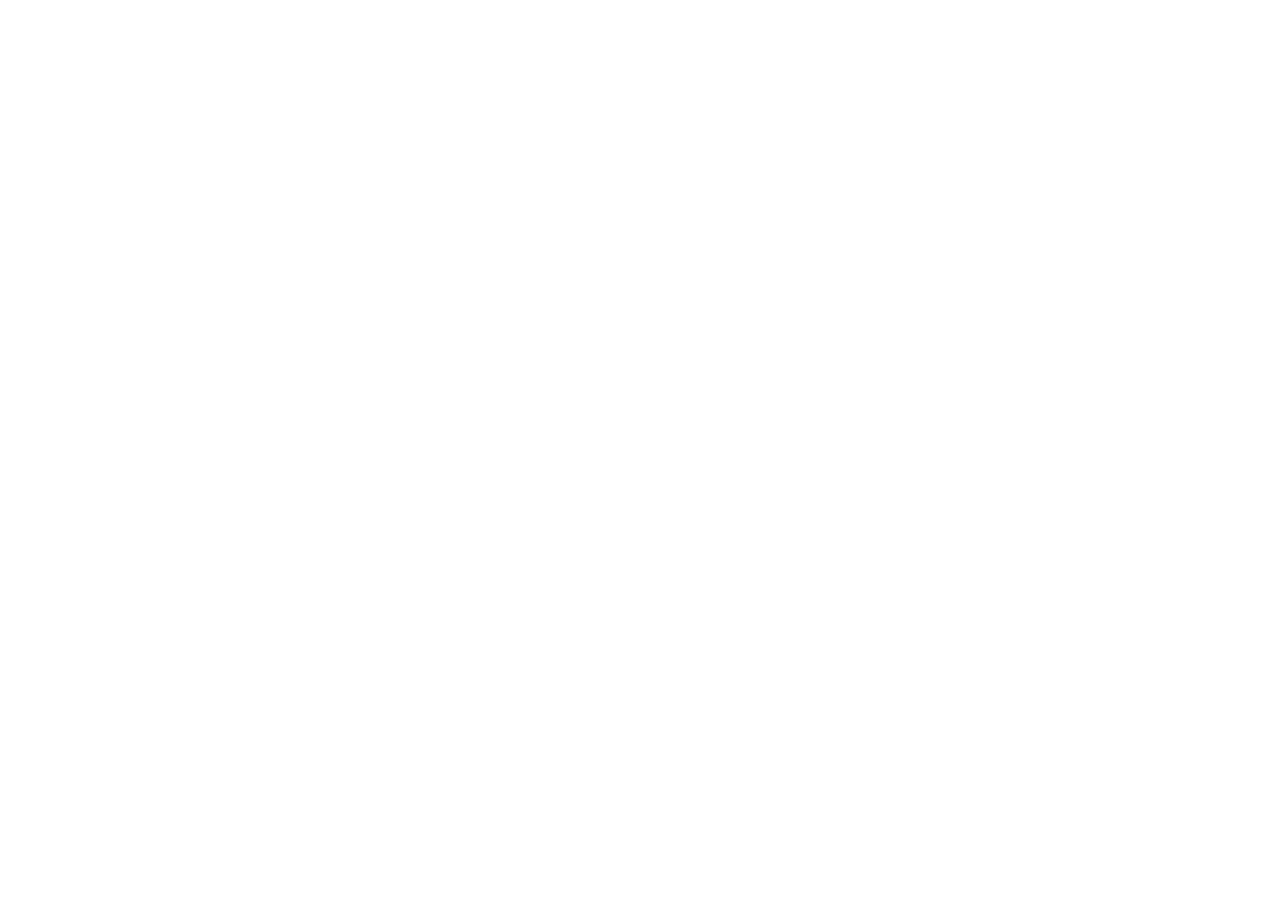
==== index.html @ 27059e64 "Lets go" ====
<!DOCTYPE html>
<html lang="pt-br">
<head>
    <meta charset="UTF-8">
    <meta http-equiv="X-UA-Compatible" content="IE=edge">
    <meta name="viewport" content="width=device-width, initial-scale=1.0">
    <link rel="shortcut icon" href="favicon.ico" type="image/x-icon">
    <title>Projeto Redes Sociais</title>
    <link rel="stylesheet" href="style.css">
</head>
<body>
    
</body>
</html>
---- style.css ----
@charset "UTF-8";
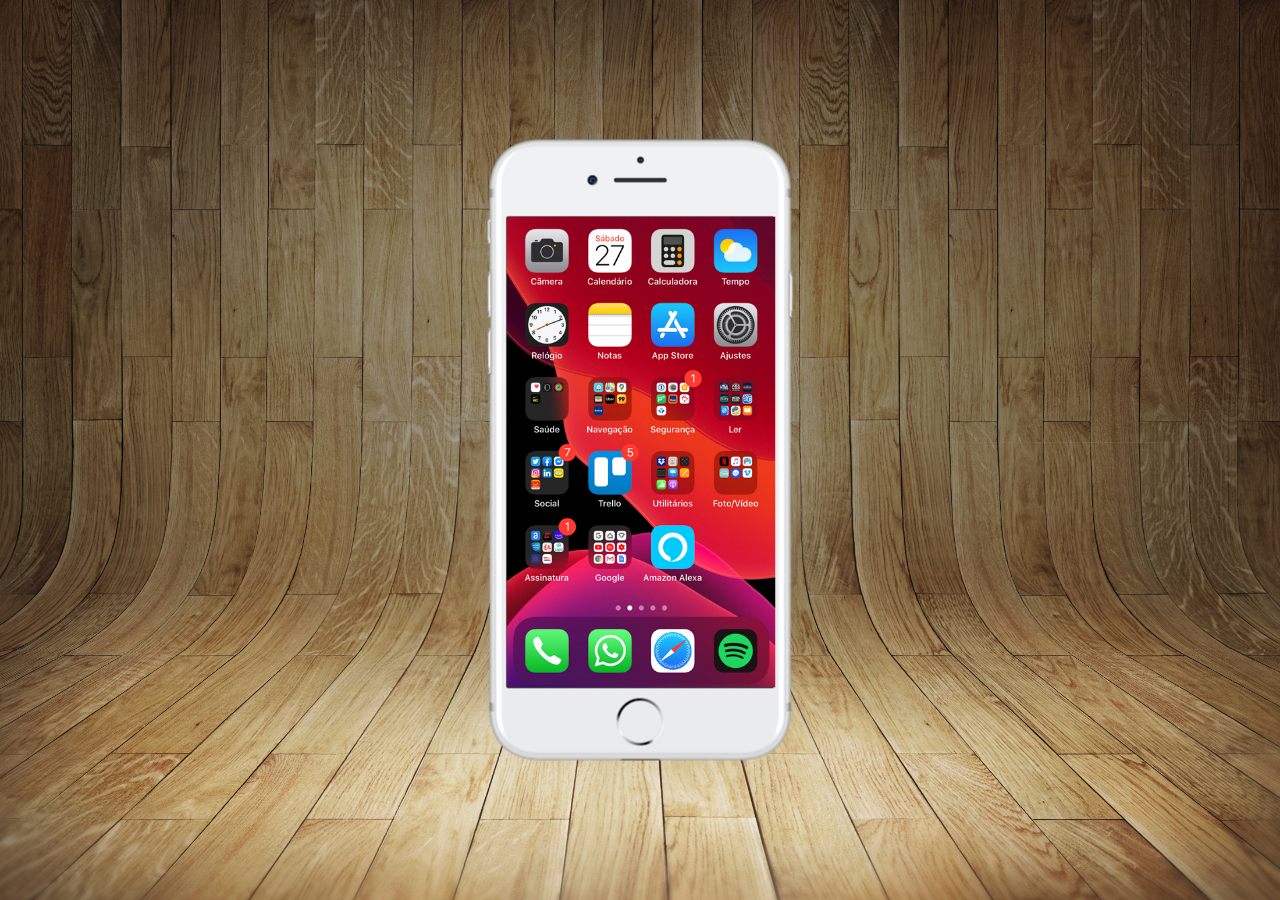
==== commit 32eb731b: "criamos a tela home" ====
--- a/index.html
+++ b/index.html
@@ -9,6 +9,13 @@
     <link rel="stylesheet" href="style.css">
 </head>
 <body>
-    
+   <main>
+        <section id="telefone">
+            <iframe src="home.html" frameborder="0" name="tela" id="tela"></iframe>
+        </section>
+        <section id="social">
+
+        </section>
+   </main> 
 </body>
 </html>--- a/style.css
+++ b/style.css
@@ -1 +1,46 @@
-@charset "UTF-8";+@charset "UTF-8";
+
+* {
+    margin: 0px;
+    padding: 0px;
+    font-family: Arial, Helvetica, sans-serif;
+}
+
+html, body {
+    height: 100vh;
+    width: 100vw;
+    background-color: black;
+}
+
+body {
+    background-image: url(imagens/fundo-madeira.jpg);
+    background-repeat: no-repeat;
+    background-position: top center;
+    background-size: cover;
+    background-attachment: fixed;
+}
+
+main {
+    height: 100vh;
+    position: relative;
+}
+
+section#telefone {
+    position: absolute;
+    top: 50%;
+    left: 50%;
+    transform: translate(-50%, -50%);
+
+    height: 627px;
+    width: 311px;
+    background-image:url(imagens/frame-iphone.png);
+    background-repeat: no-repeat;
+}
+
+iframe#tela {
+    position: relative;
+    top: 80px;
+    left:22px;
+    width: 269px;
+    height: 471px;
+}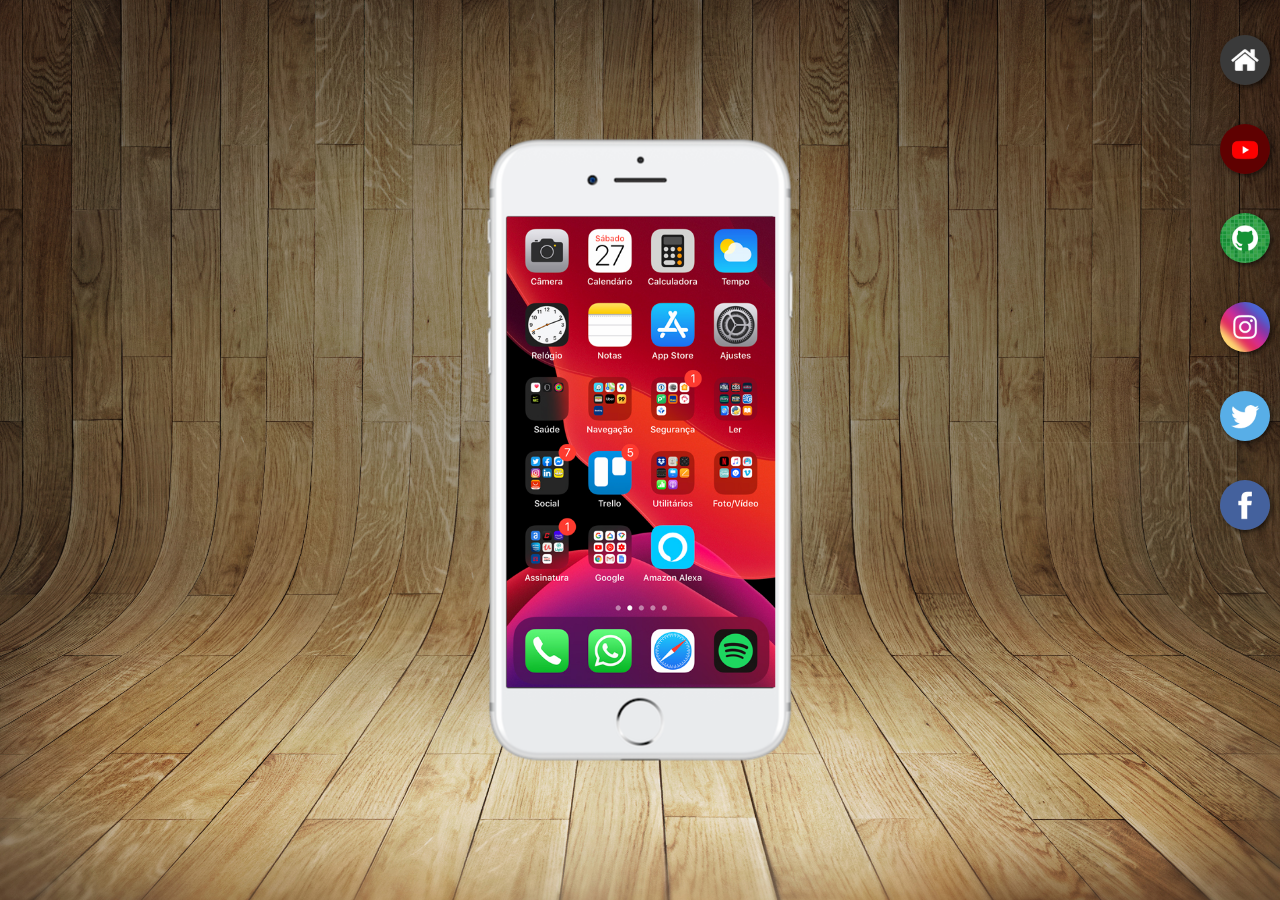
==== commit cba499e6: "criei botões na lateral" ====
--- a/index.html
+++ b/index.html
@@ -11,10 +11,17 @@
 <body>
    <main>
         <section id="telefone">
-            <iframe src="home.html" frameborder="0" name="tela" id="tela"></iframe>
+            <iframe src="home.html" frameborder="0" name="tela" id="tela">
+                [ERRO] Seu Navegador Não Suporta...
+            </iframe>
         </section>
         <section id="social">
-
+            <a href="#" target="tela"><img src="imagens/logo-home.jpg" alt="Home"></a><br>
+            <a href="#" target="tela"><img src="imagens/logo-youtube.jpg" alt="Youtube"></a><br>
+            <a href="#" target="tela"><img src="imagens/logo-github.jpg" alt="Github"></a><br>
+            <a href="#" target="tela"><img src="imagens/logo-instagram.jpg" alt="Instagram"></a><br>
+            <a href="#" target="tela"><img src="imagens/logo-twitter.jpg" alt="Twitter"></a><br>
+            <a href="#" target="tela"><img src="imagens/logo-facebook.jpg" alt="Facebook"></a>
         </section>
    </main> 
 </body>
--- a/style.css
+++ b/style.css
@@ -37,6 +37,27 @@
     background-repeat: no-repeat;
 }
 
+section#social {
+    text-align: right;
+}
+
+section#social img {
+    width: 50px;
+    height: auto;
+    margin: 35px 10px 0px 30px;
+    border-radius: 50%;
+    box-shadow: 2px 2px 5px rgba(0, 0, 0, 0.61);
+    box-sizing: border-box;
+}
+
+section#social img:hover {
+    border: 2px solid rgba(255, 255, 255, 0.568);
+    transform: translate(-2px,-2px);
+    box-shadow: 4px 4px 10px rgba(0, 0, 0, 0.616);
+    transition: transform 0.5s;
+    transition: border 1s;
+}
+
 iframe#tela {
     position: relative;
     top: 80px;
